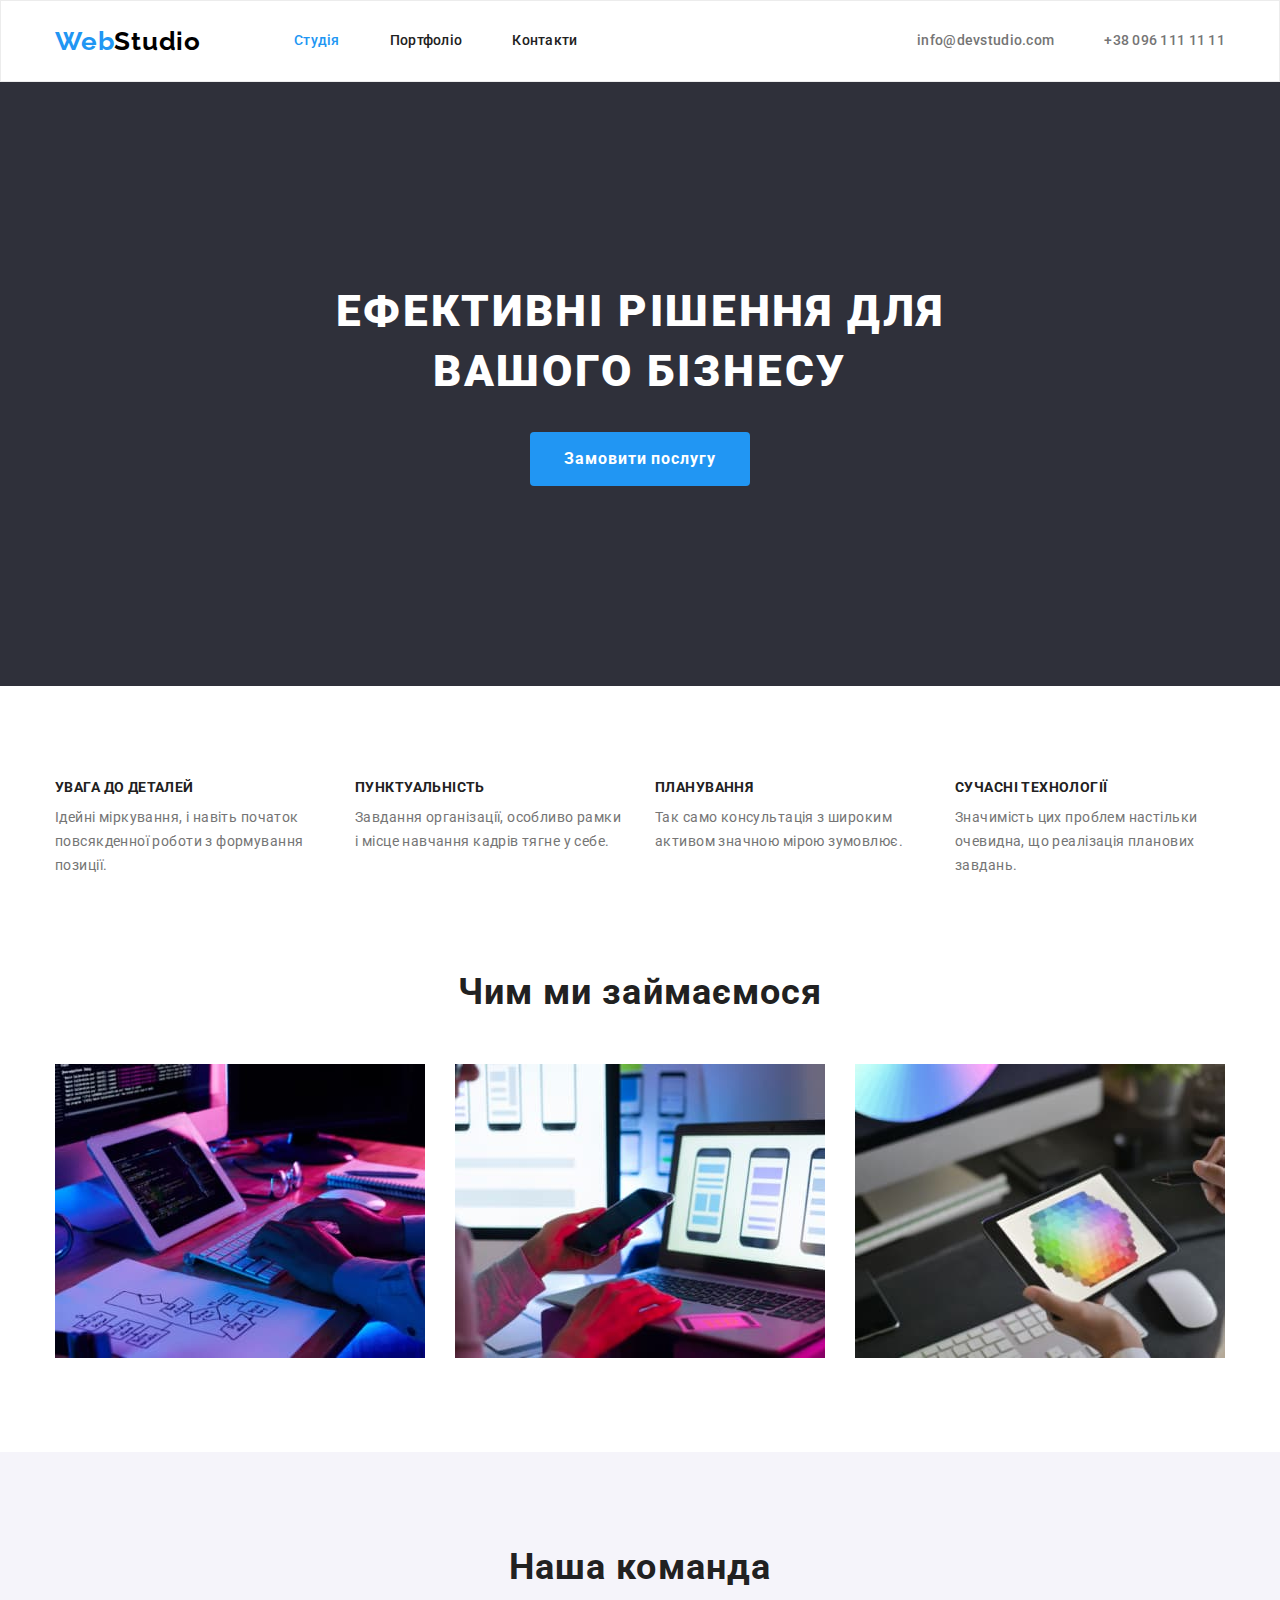
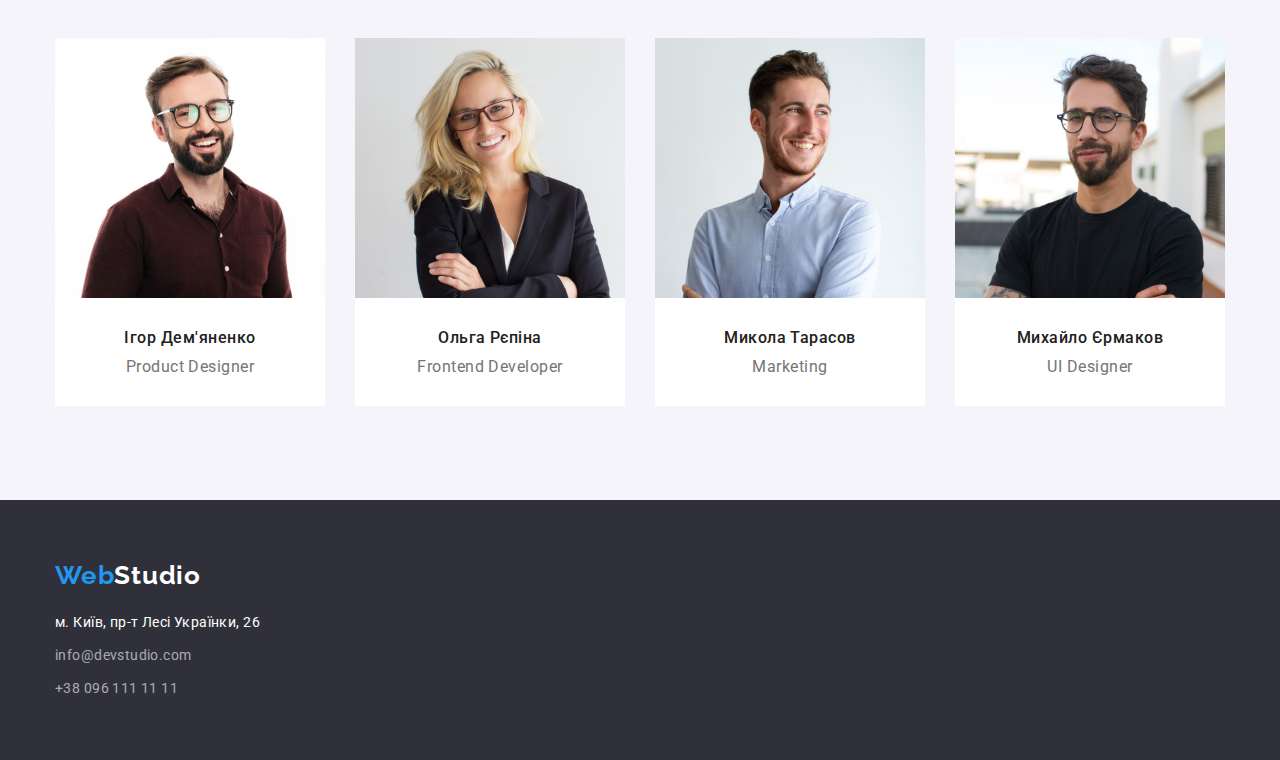
==== index.html @ 1d103bad "додав контент" ====
<!DOCTYPE html>
<html lang="uk">
  <head>
    <meta charset="UTF-8" />
    <meta http-equiv="X-UA-Compatible" content="IE=edge" />
    <meta name="viewport" content="width=device-width, initial-scale=1.0" />
    <title>Студія</title>
    <link
      href="https://fonts.googleapis.com/css2?family=Raleway:wght@700&family=Roboto:wght@400;500;700;900&display=swap"
      rel="stylesheet"
    />
    <link
      rel="stylesheet"
      href="https://cdnjs.cloudflare.com/ajax/libs/modern-normalize/1.1.0/modern-normalize.min.css"
    />
    <link rel="stylesheet" href="./css/styles.css" />
  </head>
  <body>
    <header class="header">
      <div class="container header-flex">
        <a class="header-logo link" href=""
          ><span class="logo-web">Web</span>Studio</a
        >
        <nav>
          <ul class="header-list list">
            <li class="header-item">
              <a class="header-link link current" href="#">Студія</a>
            </li>
            <li class="header-item">
              <a class="header-link link" href="./portfolio.html">Портфоліо</a>
            </li>
            <li class="header-item">
              <a class="header-link link" href="#">Контакти</a>
            </li>
          </ul>
        </nav>
        <ul class="header-list-auth list">
          <li>
            <a class="header-mail" href="mailto:info@devstudio.com"
              >info@devstudio.com</a
            >
          </li>
          <li>
            <a class="header-tel" href="tel:+380961111111">+38 096 111 11 11</a>
          </li>
        </ul>
      </div>
    </header>
    <main>
      <section class="hero">
        <div class="container">
          <h1 class="hero-title">Ефективні рішення для вашого бізнесу</h1>
          <button type="button" class="hero-btn">Замовити послугу</button>
        </div>
      </section>
      <section class="features section">
        <div class="container">
          <h2 class="visually-hidden">Наші особливості</h2>
          <ul class="features-list list">
            <li class="features-item">
              <h3 class="features-item-title">УВАГА ДО ДЕТАЛЕЙ</h3>
              <p class="features-text">
                Ідейні міркування, і навіть початок повсякденної роботи з
                формування позиції.
              </p>
            </li>
            <li class="features-item">
              <h3 class="features-item-title">ПУНКТУАЛЬНІСТЬ</h3>
              <p class="features-text">
                Завдання організації, особливо рамки і місце навчання кадрів
                тягне у себе.
              </p>
            </li>
            <li class="features-item">
              <h3 class="features-item-title">ПЛАНУВАННЯ</h3>
              <p class="features-text">
                Так само консультація з широким активом значною мірою зумовлює.
              </p>
            </li>
            <li class="features-item">
              <h3 class="features-item-title">СУЧАСНІ ТЕХНОЛОГІЇ</h3>
              <p class="features-text">
                Значимість цих проблем настільки очевидна, що реалізація
                планових завдань.
              </p>
            </li>
          </ul>
        </div>
      </section>
      <section class="services">
        <div class="container">
          <h2 class="services-title">Чим ми займаємося</h2>
          <ul class="services-list list">
            <li class="services-item">
              <img
                src="./images/1.jpg"
                alt="Планування проекту"
                width="370"
                height="294"
              />
            </li>
            <li class="services-item">
              <img
                src="./images/2.jpg"
                alt="Синхронізація з мобільним додатком"
                width="370"
                height="294"
              />
            </li>
            <li class="services-item">
              <img
                src="./images/3.jpg"
                alt="Кольорова палітра"
                width="370"
                height="294"
              />
            </li>
          </ul>
        </div>
      </section>
      <section class="team section">
        <div class="container">
          <h2 class="team-title">Наша команда</h2>
          <ul class="team-list list">
            <li class="team-member">
              <img
                src="./images/img1.jpg"
                alt="Ігор Дем'яненко"
                width="270"
                height="260"
              />
              <div class="team-block">
                <h3 class="team-member-name">Ігор Дем'яненко</h3>
                <p class="team-member-position">Product Designer</p>
              </div>
            </li>
            <li class="team-member">
              <img
                src="./images/img2.jpg"
                alt="Ольга Рєпіна"
                width="270"
                height="260"
              />
              <div class="team-block">
                <h3 class="team-member-name">Ольга Рєпіна</h3>
                <p class="team-member-position">Frontend Developer</p>
              </div>
            </li>
            <li class="team-member">
              <img
                src="images/img3.jpg"
                alt="Микола Тарасов"
                width="270"
                height="260"
              />
              <div class="team-block">
                <h3 class="team-member-name">Микола Тарасов</h3>
                <p class="team-member-position">Marketing</p>
              </div>
            </li>
            <li class="team-member">
              <img
                src="./images/img4.jpg"
                alt="Михайло Єрмаков"
                width="270"
                height="260"
              />
              <div class="team-block">
                <h3 class="team-member-name">Михайло Єрмаков</h3>
                <p class="team-member-position">UI Designer</p>
              </div>
            </li>
          </ul>
        </div>
      </section>
    </main>
    <footer class="footer">
      <div class="container">
        <a class="footer-logo link" href="#"
          ><span class="logo-web">Web</span>Studio</a
        >
        <address>
          <ul class="footer-list list">
            <li class="adress">
              <a
                class="adress-item link"
                href="https://goo.gl/maps/mr3EMyMqfhv25Y5KA"
                rel="noreferrer noopener nofollow"
                >м. Київ, пр-т Лесі Українки, 26</a
              >
            </li>
            <li class="footer-item-mail">
              <a
                class="footer-mail link"
                href="mailto:info@devstudio.com"
                target="_blank"
                >info@devstudio.com</a
              >
            </li>
            <li class="footer-item-tel">
              <a class="footer-tel link" href="tel:+380961111111"
                >+38 096 111 11 11</a
              >
            </li>
          </ul>
        </address>
      </div>
    </footer>
  </body>
</html>
---- css/styles.css ----
:root {
  --first-color: #ffffff;
  --second-color: #2196f3;
  --title-color: #212121;
  --text-color: #757575;
  --logo-color: #000000;
  --bgc: #2f303a;
  --contacts-color: rgba(255, 255, 255, 0.6);
  --filter-btn-bgc: #f5f4fa;
  --header-border-color: #ececec;
  --item-block-border: #eeeeee;
}

body {
  font-family: "Roboto", sans-serif;
  background-color: var(--first-color);
  color: var(--text-color);
}
h1,
h2,
h3,
h4,
h5,
h6 {
  margin: 0;
  padding: 0;
}
ul {
  margin: 0;
  padding: 0;
}
p {
  margin: 0;
  padding: 0;
}
img {
  display: block;
}

.container {
  width: 1200px;
  padding-left: 15px;
  padding-right: 15px;
  margin: 0 auto;
}

.list {
  list-style: none;
}

.link {
  text-decoration: none;
}

.header-list .header-link.current {
  color: var(--second-color);
}

.header {
  border: 1px solid var(--header-border-color);
}

.header-list {
  display: flex;
  gap: 50px;
}

.header-list-auth {
  display: flex;
  gap: 50px;
  margin-left: auto;
}

.header-flex {
  display: flex;
  align-items: center;
}

.header-logo {
  font-family: "Raleway";
  font-weight: 700;
  font-size: 26px;
  line-height: 1.19;
  letter-spacing: 0.03em;
  color: var(--logo-color);
  margin-right: 93px;
}

.logo-web {
  font-family: "Raleway";
  font-weight: 700;
  font-size: 26px;
  line-height: 1.19;
  letter-spacing: 0.03em;
  color: var(--second-color);
}

.header-link {
  display: block;
  font-weight: 500;
  font-size: 14px;
  line-height: 1.14;
  letter-spacing: 0.02em;
  color: var(--title-color);
  padding-top: 32px;
  padding-bottom: 32px;
}

.header-link:hover,
.header-link:focus {
  color: var(--second-color);
}

.header-tel {
  display: block;
  font-weight: 500;
  font-size: 14px;
  line-height: 1.14;
  letter-spacing: 0.02em;
  color: var(--text-color);
  text-decoration: none;
  padding-top: 32px;
  padding-bottom: 32px;
}

.header-mail {
  display: block;
  font-weight: 500;
  font-size: 14px;
  line-height: 1.14;
  letter-spacing: 0.02em;
  color: var(--text-color);
  text-decoration: none;
  padding-top: 32px;
  padding-bottom: 32px;
}

.header-mail:hover,
.header-mail:focus {
  color: var(--second-color);
}

.header-tel:hover,
.header-tel:focus {
  color: var(--second-color);
}

.hero {
  padding-top: 200px;
  padding-bottom: 200px;
  text-align: center;
}

.hero-title {
  font-weight: 900;
  font-size: 44px;
  line-height: 1.36;
  text-align: center;
  letter-spacing: 0.06em;
  text-transform: uppercase;
  color: var(--first-color);
  max-width: 696px;
  margin: 0 auto;
}

.hero-btn {
  display: inline-block;
  font-family: inherit;
  font-weight: 700;
  font-size: 16px;
  line-height: 1.88;
  border-color: transparent;
  border-radius: 4px;
  text-align: center;
  letter-spacing: 0.06em;
  color: var(--first-color);
  background-color: var(--second-color);
  cursor: pointer;
  padding: 10px 32px;
  margin-top: 30px;
}

.hero-btn:hover,
.hero-btn:focus {
  background-color: #188ce8;
}

.hero {
  background-color: var(--bgc);
}
.visually-hidden {
  position: absolute;
  white-space: nowrap;
  width: 1px;
  height: 1px;
  overflow: hidden;
  border: 0;
  padding: 0;
  clip: rect(0 0 0 0);
  clip-path: inset(50%);
  margin: -1px;
}

.section {
  padding-top: 94px;
  padding-bottom: 94px;
}

.features-list {
  display: flex;
  justify-content: space-between;
}

.features-item-title {
  font-weight: 700;
  font-size: 14px;
  line-height: 1.14;
  letter-spacing: 0.03em;
  text-transform: uppercase;
  color: var(--title-color);
}

.features-text {
  font-size: 14px;
  line-height: 1.71;
  letter-spacing: 0.03em;
  max-width: 270px;
  margin-top: 10px;
}

.services {
  padding-bottom: 94px;
}

.services-list {
  display: flex;
  gap: 30px;
  justify-content: space-between;
}

.services-title {
  font-weight: 700;
  font-size: 36px;
  line-height: 1.17;
  text-align: center;
  letter-spacing: 0.03em;
  color: var(--title-color);
  margin-bottom: 50px;
}

.team {
  background-color: var(--filter-btn-bgc);
}

.team-list {
  display: flex;
  gap: 30px;
}

.team-title {
  font-weight: 700;
  font-size: 36px;
  line-height: 1.17;
  text-align: center;
  letter-spacing: 0.03em;
  color: var(--title-color);
  margin-bottom: 50px;
}

.team-member {
  background-color: var(--first-color);
}

.team-member-name {
  font-weight: 500;
  font-size: 16px;
  line-height: 1.19;
  letter-spacing: 0.03em;
  color: var(--title-color);
}

.team-member-position {
  font-size: 16px;
  line-height: 1.19;
  letter-spacing: 0.03em;
  margin-top: 10px;
}

.team-block {
  padding-top: 30px;
  padding-bottom: 30px;
  text-align: center;
}

.footer {
  background-color: var(--bgc);
  padding-top: 60px;
  padding-bottom: 60px;
}

.footer-logo {
  display: block;
  font-family: "Raleway";
  font-weight: 700;
  font-size: 26px;
  line-height: 1.19;
  letter-spacing: 0.03em;
  color: var(--first-color);
  margin-bottom: 20px;
}
.adress {
  margin-bottom: 9px;
}
.adress-item {
  display: block;
  font-style: normal;
  font-size: 14px;
  line-height: 1.71;
  letter-spacing: 0.03em;
  color: var(--first-color);
}

.adress-item:hover,
.adress-item:focus {
  color: var(--second-color);
}

.footer-mail,
.footer-tel {
  font-style: normal;
  font-size: 14px;
  line-height: 1.71;
  letter-spacing: 0.03em;
  color: var(--contacts-color);
}

.footer-item-mail {
  margin-bottom: 9px;
}

.footer-mail {
  display: block;
}

.footer-mail:hover,
.footer-mail:focus {
  color: var(--second-color);
}

.footer-tel:hover,
.footer-tel:focus {
  color: var(--second-color);
}

.filter-list {
  display: flex;
  gap: 8px;
  justify-content: center;
  margin-bottom: 50px;
}

.filter-btn {
  font-family: inherit;
  font-weight: 500;
  font-size: 16px;
  line-height: 1.62;
  text-align: center;
  letter-spacing: 0.03em;
  color: var(--title-color);
  background-color: var(--filter-btn-bgc);
  cursor: pointer;
  border-color: transparent;
  border-radius: 4px;
  padding: 6px 22px;
}

.filter-btn:hover,
.filter-btn:focus {
  background-color: var(--second-color);
  color: var(--first-color);
}

.content-list {
  display: flex;
  flex-wrap: wrap;
  gap: 30px;
}

.content-title {
  font-weight: 700;
  font-size: 18px;
  line-height: 2;
  letter-spacing: 0.06em;
  color: var(--title-color);
  margin-bottom: 4px;
}

.content-text {
  font-size: 16px;
  line-height: 1.88;
  letter-spacing: 0.03em;
  color: var(--text-color);
}
.item-block {
  padding: 20px 24px;
  border-bottom: 1px solid var(--item-block-border);
  border-left: 1px solid var(--item-block-border);
  border-right: 1px solid var(--item-block-border);
}
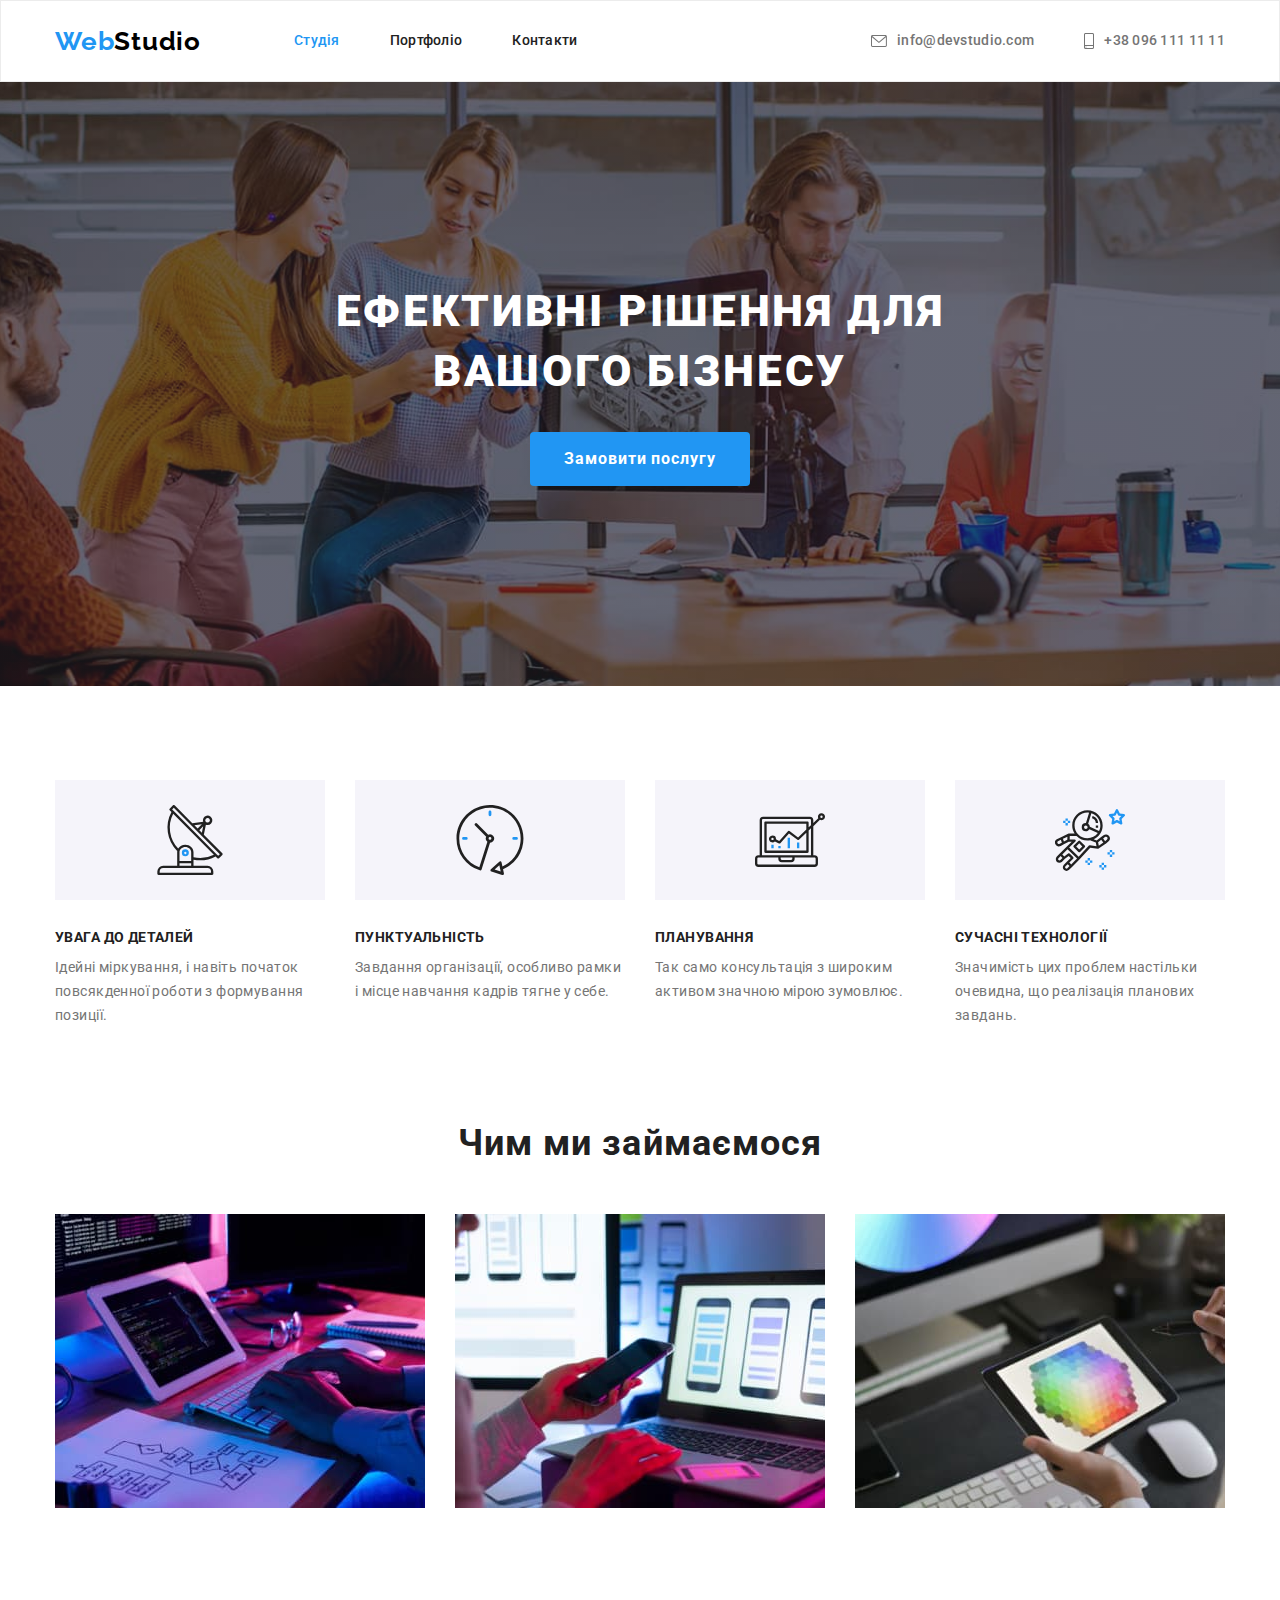
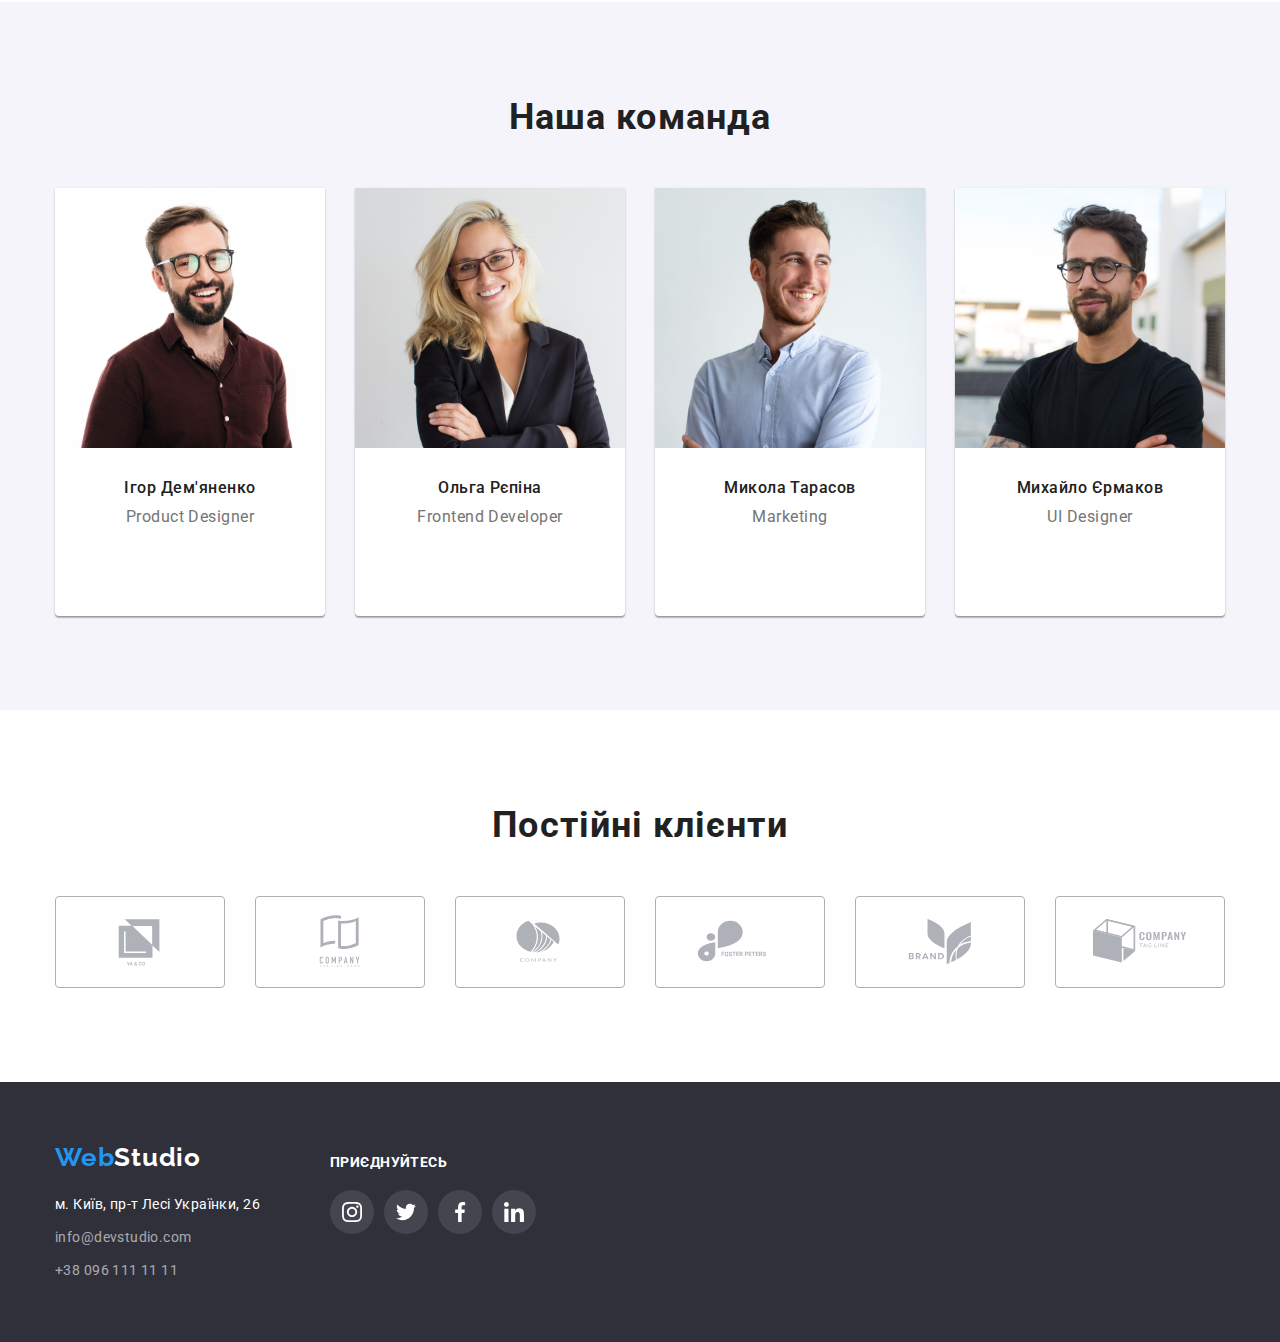
==== commit e37a5c0b: "ДЗ4" ====
--- a/index.html
+++ b/index.html
@@ -36,12 +36,20 @@
         </nav>
         <ul class="header-list-auth list">
           <li>
-            <a class="header-mail" href="mailto:info@devstudio.com"
-              >info@devstudio.com</a
-            >
-          </li>
-          <li>
-            <a class="header-tel" href="tel:+380961111111">+38 096 111 11 11</a>
+            <a class="header-mail envelope" href="mailto:info@devstudio.com">
+              <svg class="envelope-icon" width="16" height="12">
+                <use href="./images/symbol-defs.svg#icon-envelope"></use>
+              </svg>
+              info@devstudio.com
+            </a>
+          </li>
+          <li>
+            </a>
+            <a class="header-tel smartphone" href="tel:+380961111111">
+              <svg class="smartphone-icon" width="10" height="16">
+                <use href="./images/symbol-defs.svg#icon-smartphone"></use>
+              </svg>
+              +38 096 111 11 11</a>
           </li>
         </ul>
       </div>
@@ -57,27 +65,27 @@
         <div class="container">
           <h2 class="visually-hidden">Наші особливості</h2>
           <ul class="features-list list">
-            <li class="features-item">
+            <li class="features-antenna">
               <h3 class="features-item-title">УВАГА ДО ДЕТАЛЕЙ</h3>
               <p class="features-text">
                 Ідейні міркування, і навіть початок повсякденної роботи з
                 формування позиції.
               </p>
             </li>
-            <li class="features-item">
+            <li class="features-clock">
               <h3 class="features-item-title">ПУНКТУАЛЬНІСТЬ</h3>
               <p class="features-text">
                 Завдання організації, особливо рамки і місце навчання кадрів
                 тягне у себе.
               </p>
             </li>
-            <li class="features-item">
+            <li class="features-diagram">
               <h3 class="features-item-title">ПЛАНУВАННЯ</h3>
               <p class="features-text">
                 Так само консультація з широким активом значною мірою зумовлює.
               </p>
             </li>
-            <li class="features-item">
+            <li class="features-astronaut">
               <h3 class="features-item-title">СУЧАСНІ ТЕХНОЛОГІЇ</h3>
               <p class="features-text">
                 Значимість цих проблем настільки очевидна, що реалізація
@@ -132,7 +140,40 @@
               <div class="team-block">
                 <h3 class="team-member-name">Ігор Дем'яненко</h3>
                 <p class="team-member-position">Product Designer</p>
+                <ul class="social-list list">
+                  <li>
+                    <a class="social-icon" href="#">
+                       <svg class="social-svg" width="20" height="20">
+                <use href="./images/symbol-defs.svg#icon-instagram"></use>
+              </svg>
+                    </a>
+                   
+                  </li>
+                  <li>
+                   <a class="social-icon" href="#">
+                       <svg class="social-svg" width="20" height="20">
+                <use href="./images/symbol-defs.svg#icon-twitter"></use>
+              </svg>
+                    </a>
+                     
+                  </li>
+                  <li>
+                   <a class="social-icon" href="#">
+                       <svg class="social-svg" width="20" height="20">
+                <use href="./images/symbol-defs.svg#icon-facebook"></use>
+              </svg>
+                    </a>
+                  </li>
+                  <li>
+                   <a class="social-icon" href="#">
+                       <svg class="social-svg" width="20" height="20">
+                <use href="./images/symbol-defs.svg#icon-linkedin"></use>
+              </svg>
+                    </a>
+                  </li>
+                </ul>
               </div>
+
             </li>
             <li class="team-member">
               <img
@@ -144,7 +185,40 @@
               <div class="team-block">
                 <h3 class="team-member-name">Ольга Рєпіна</h3>
                 <p class="team-member-position">Frontend Developer</p>
+                <ul class="social-list list">
+                  <li>
+                    <a class="social-icon" href="#">
+                       <svg class="social-svg" width="20" height="20">
+                <use href="./images/symbol-defs.svg#icon-instagram"></use>
+              </svg>
+                    </a>
+                   
+                  </li>
+                  <li>
+                   <a class="social-icon" href="#">
+                       <svg class="social-svg" width="20" height="20">
+                <use href="./images/symbol-defs.svg#icon-twitter"></use>
+              </svg>
+                    </a>
+                     
+                  </li>
+                  <li>
+                   <a class="social-icon" href="#">
+                       <svg class="social-svg" width="20" height="20">
+                <use href="./images/symbol-defs.svg#icon-facebook"></use>
+              </svg>
+                    </a>
+                  </li>
+                  <li>
+                   <a class="social-icon" href="#">
+                       <svg class="social-svg" width="20" height="20">
+                <use href="./images/symbol-defs.svg#icon-linkedin"></use>
+              </svg>
+                    </a>
+                  </li>
+                </ul>
               </div>
+              
             </li>
             <li class="team-member">
               <img
@@ -156,6 +230,38 @@
               <div class="team-block">
                 <h3 class="team-member-name">Микола Тарасов</h3>
                 <p class="team-member-position">Marketing</p>
+                <ul class="social-list list">
+                  <li>
+                    <a class="social-icon" href="#">
+                       <svg class="social-svg" width="20" height="20">
+                <use href="./images/symbol-defs.svg#icon-instagram"></use>
+              </svg>
+                    </a>
+                   
+                  </li>
+                  <li>
+                   <a class="social-icon" href="#">
+                       <svg class="social-svg" width="20" height="20">
+                <use href="./images/symbol-defs.svg#icon-twitter"></use>
+              </svg>
+                    </a>
+                     
+                  </li>
+                  <li>
+                   <a class="social-icon" href="#">
+                       <svg class="social-svg" width="20" height="20">
+                <use href="./images/symbol-defs.svg#icon-facebook"></use>
+              </svg>
+                    </a>
+                  </li>
+                  <li>
+                   <a class="social-icon" href="#">
+                       <svg class="social-svg" width="20" height="20">
+                <use href="./images/symbol-defs.svg#icon-linkedin"></use>
+              </svg>
+                    </a>
+                  </li>
+                </ul>
               </div>
             </li>
             <li class="team-member">
@@ -168,14 +274,95 @@
               <div class="team-block">
                 <h3 class="team-member-name">Михайло Єрмаков</h3>
                 <p class="team-member-position">UI Designer</p>
+                <ul class="social-list list">
+                  <li>
+                    <a class="social-icon" href="#">
+                       <svg class="social-svg" width="20" height="20">
+                <use href="./images/symbol-defs.svg#icon-instagram"></use>
+              </svg>
+                    </a>
+                   
+                  </li>
+                  <li>
+                   <a class="social-icon" href="#">
+                       <svg class="social-svg" width="20" height="20">
+                <use href="./images/symbol-defs.svg#icon-twitter"></use>
+              </svg>
+                    </a>
+                     
+                  </li>
+                  <li>
+                   <a class="social-icon" href="#">
+                       <svg class="social-svg" width="20" height="20">
+                <use href="./images/symbol-defs.svg#icon-facebook"></use>
+              </svg>
+                    </a>
+                  </li>
+                  <li>
+                   <a class="social-icon" href="#">
+                       <svg class="social-svg" width="20" height="20">
+                <use href="./images/symbol-defs.svg#icon-linkedin"></use>
+              </svg>
+                    </a>
+                  </li>
+                </ul>
               </div>
             </li>
           </ul>
         </div>
+      </section>
+      <section class="section">
+        <h2 class="clients-title">Постійні клієнти</h2>
+        <ul class="clients-list list">
+          <li>
+             <a class="clients-block" href="#">
+              <svg class="clients-icon" width="106" height="60">
+                <use href="./images/symbol-defs.svg#icon-client1"></use>
+              </svg>
+             </a>
+          </li>
+          <li>
+              <a class="clients-block" href="#">
+              <svg class="clients-icon" width="106" height="60">
+                <use href="./images/symbol-defs.svg#icon-client2"></use>
+              </svg>
+             </a>
+          </li>
+          <li>
+              <a class="clients-block" href="#">
+              <svg class="clients-icon" width="106" height="60">
+                <use href="./images/symbol-defs.svg#icon-client3"></use>
+              </svg>
+             </a>
+          </li>
+          <li>
+              <a class="clients-block" href="#">
+              <svg class="clients-icon" width="106" height="60">
+                <use href="./images/symbol-defs.svg#icon-client4"></use>
+              </svg>
+             </a>
+          </li>
+          <li>
+              <a class="clients-block" href="#">
+              <svg class="clients-icon" width="106" height="60">
+                <use href="./images/symbol-defs.svg#icon-client5"></use>
+              </svg>
+             </a>
+          </li>
+          <li>
+              <a class="clients-block" href="#">
+              <svg class="clients-icon" width="106" height="60">
+                <use href="./images/symbol-defs.svg#icon-client6"></use>
+              </svg>
+             </a>
+          </li>
+        </ul>
       </section>
     </main>
     <footer class="footer">
       <div class="container">
+        <div class="footer-content">
+        <div class="footer-contacts">
         <a class="footer-logo link" href="#"
           ><span class="logo-web">Web</span>Studio</a
         >
@@ -204,6 +391,43 @@
             </li>
           </ul>
         </address>
+        </div>
+        <div class="footer-socials">
+          <h3 class="socials-title">ПРИЄДНУЙТЕСЬ</h3>
+          <ul class="footer-social-list list">
+                  <li>
+                    <a class="footer-social-icon" href="#">
+                       <svg class="social-svg" width="20" height="20">
+                <use href="./images/symbol-defs.svg#icon-instagram"></use>
+              </svg>
+                    </a>
+                   
+                  </li>
+                  <li>
+                   <a class="footer-social-icon" href="#">
+                       <svg class="social-svg" width="20" height="20">
+                <use href="./images/symbol-defs.svg#icon-twitter"></use>
+              </svg>
+                    </a>
+                     
+                  </li>
+                  <li>
+                   <a class="footer-social-icon" href="#">
+                       <svg class="social-svg" width="20" height="20">
+                <use href="./images/symbol-defs.svg#icon-facebook"></use>
+              </svg>
+                    </a>
+                  </li>
+                  <li>
+                   <a class="footer-social-icon" href="#">
+                       <svg class="social-svg" width="20" height="20">
+                <use href="./images/symbol-defs.svg#icon-linkedin"></use>
+              </svg>
+                    </a>
+                  </li>
+                </ul>
+        </div>
+        </div>
       </div>
     </footer>
   </body>
--- a/css/styles.css
+++ b/css/styles.css
@@ -4,11 +4,14 @@
   --title-color: #212121;
   --text-color: #757575;
   --logo-color: #000000;
-  --bgc: #2f303a;
+  --bgc: #c4c4c4;
   --contacts-color: rgba(255, 255, 255, 0.6);
   --filter-btn-bgc: #f5f4fa;
   --header-border-color: #ececec;
   --item-block-border: #eeeeee;
+  --footer-bgc: #2f303a;
+  --social-color: #afb1b8;
+  --footer-social-bgc: rgba(255, 255, 255, 0.1);
 }
 
 body {
@@ -135,9 +138,27 @@
   padding-bottom: 32px;
 }
 
+.envelope,
+.smartphone {
+  fill: var(--text-color);
+  display: flex;
+  gap: 10px;
+  align-items: center;
+}
+
+.envelope:hover,
+.envelope:focus {
+  fill: var(--second-color);
+}
+
 .header-mail:hover,
 .header-mail:focus {
   color: var(--second-color);
+}
+
+.smartphone:hover,
+.smartphone:focus {
+  fill: var(--second-color);
 }
 
 .header-tel:hover,
@@ -149,6 +170,17 @@
   padding-top: 200px;
   padding-bottom: 200px;
   text-align: center;
+  background-color: var(--bgc);
+  background-image: linear-gradient(
+      rgba(47, 48, 58, 0.4),
+      rgba(47, 48, 58, 0.4)
+    ),
+    url(../images/hero-background.jpg);
+  background-repeat: no-repeat;
+  background-position: center;
+  background-size: cover;
+  max-width: 1600px;
+  margin: 0 auto;
 }
 
 .hero-title {
@@ -185,9 +217,6 @@
   background-color: #188ce8;
 }
 
-.hero {
-  background-color: var(--bgc);
-}
 .visually-hidden {
   position: absolute;
   white-space: nowrap;
@@ -206,6 +235,50 @@
   padding-bottom: 94px;
 }
 
+.features-antenna::before {
+  content: "";
+  display: block;
+  height: 120px;
+  background-image: url("../images/antenna\ 1.svg");
+  background-repeat: no-repeat;
+  background-position: center;
+  background-color: var(--filter-btn-bgc);
+  margin-bottom: 30px;
+}
+
+.features-clock::before {
+  content: "";
+  display: block;
+  height: 120px;
+  background-image: url("../images/clock\ 1.svg");
+  background-repeat: no-repeat;
+  background-position: center;
+  background-color: var(--filter-btn-bgc);
+  margin-bottom: 30px;
+}
+
+.features-diagram::before {
+  content: "";
+  display: block;
+  height: 120px;
+  background-image: url("../images/diagram\ 1.svg");
+  background-repeat: no-repeat;
+  background-position: center;
+  background-color: var(--filter-btn-bgc);
+  margin-bottom: 30px;
+}
+
+.features-astronaut::before {
+  content: "";
+  display: block;
+  height: 120px;
+  background-image: url("../images/astronaut\ 1.svg");
+  background-repeat: no-repeat;
+  background-position: center;
+  background-color: var(--filter-btn-bgc);
+  margin-bottom: 30px;
+}
+
 .features-list {
   display: flex;
   justify-content: space-between;
@@ -257,6 +330,10 @@
   gap: 30px;
 }
 
+.social-icon {
+  fill: var(--social-color);
+}
+
 .team-title {
   font-weight: 700;
   font-size: 36px;
@@ -269,6 +346,15 @@
 
 .team-member {
   background-color: var(--first-color);
+  box-shadow: 0px 1px 3px rgba(0, 0, 0, 0.12), 0px 1px 1px rgba(0, 0, 0, 0.14),
+    0px 2px 1px rgba(0, 0, 0, 0.2);
+  border-radius: 0px 0px 4px 4px;
+  height: 428px;
+}
+
+.team-member:hover,
+.team-member:focus {
+  filter: drop-shadow(0px 4px 4px rgba(0, 0, 0, 0.25));
 }
 
 .team-member-name {
@@ -284,6 +370,7 @@
   line-height: 1.19;
   letter-spacing: 0.03em;
   margin-top: 10px;
+  margin-bottom: 28px;
 }
 
 .team-block {
@@ -292,10 +379,121 @@
   text-align: center;
 }
 
+.social-list {
+  display: flex;
+  align-items: center;
+  justify-content: center;
+  gap: 16px;
+}
+
+.social-icon {
+  display: flex;
+  width: 44px;
+  height: 44px;
+  border-radius: 50%;
+  align-items: center;
+  justify-content: center;
+}
+
+.social-icon:hover,
+.social-icon:focus {
+  background-color: var(--second-color);
+}
+
+.social-icon:hover .social-svg,
+.social-icon:focus .social-svg {
+  fill: var(--first-color);
+}
+
+.clients-title {
+  margin: 0 auto;
+  font-weight: 700;
+  font-size: 36px;
+  line-height: 42px;
+  text-align: center;
+  letter-spacing: 0.03em;
+  color: var(--title-color);
+  margin-bottom: 50px;
+}
+
+.clients-list {
+  display: flex;
+  justify-content: center;
+  gap: 30px;
+}
+
+.clients-block {
+  display: flex;
+  width: 170px;
+  height: 92px;
+  border: 1px solid #afb1b8;
+  border-radius: 4px;
+  border-color: var(--social-color);
+  align-items: center;
+  justify-content: center;
+}
+
+.clients-icon {
+  fill: var(--social-color);
+}
+
+.clients-block:hover,
+.clients-block:focus {
+  border-color: var(--second-color);
+}
+
+.clients-block:hover .clients-icon,
+.clients-block:focus .clients-icon {
+  fill: var(--second-color);
+}
+
 .footer {
-  background-color: var(--bgc);
+  background-color: var(--footer-bgc);
   padding-top: 60px;
   padding-bottom: 60px;
+}
+
+.footer-content {
+  display: flex;
+  gap: 70px;
+}
+
+.footer-socials {
+  padding-top: 12px;
+}
+
+.socials-title {
+  font-weight: 700;
+  font-size: 14px;
+  line-height: 16px;
+  letter-spacing: 0.03em;
+  text-transform: uppercase;
+  color: var(--first-color);
+  margin-bottom: 20px;
+}
+
+.footer-social-list {
+  display: flex;
+  gap: 10px;
+}
+
+.footer-social-icon {
+  display: flex;
+  align-items: center;
+  justify-content: center;
+  width: 44px;
+  height: 44px;
+  border-radius: 50%;
+  background-color: var(--footer-social-bgc);
+}
+
+.footer-social-icon:hover,
+.footer-social-icon:focus {
+  background-color: var(--second-color);
+}
+
+.social-svg {
+  fill: var(--first-color);
 }
 
 .footer-logo {
@@ -378,12 +576,20 @@
 .filter-btn:focus {
   background-color: var(--second-color);
   color: var(--first-color);
+  box-shadow: 0px 3px 1px rgba(0, 0, 0, 0.1), 0px 1px 2px rgba(0, 0, 0, 0.08),
+    0px 2px 2px rgba(0, 0, 0, 0.12);
 }
 
 .content-list {
   display: flex;
   flex-wrap: wrap;
   gap: 30px;
+}
+
+.content-item:hover,
+.content-item:focus {
+  box-shadow: 0px 1px 1px rgba(0, 0, 0, 0.12), 0px 4px 4px rgba(0, 0, 0, 0.06),
+    1px 4px 6px rgba(0, 0, 0, 0.16);
 }
 
 .content-title {
@@ -401,6 +607,7 @@
   letter-spacing: 0.03em;
   color: var(--text-color);
 }
+
 .item-block {
   padding: 20px 24px;
   border-bottom: 1px solid var(--item-block-border);
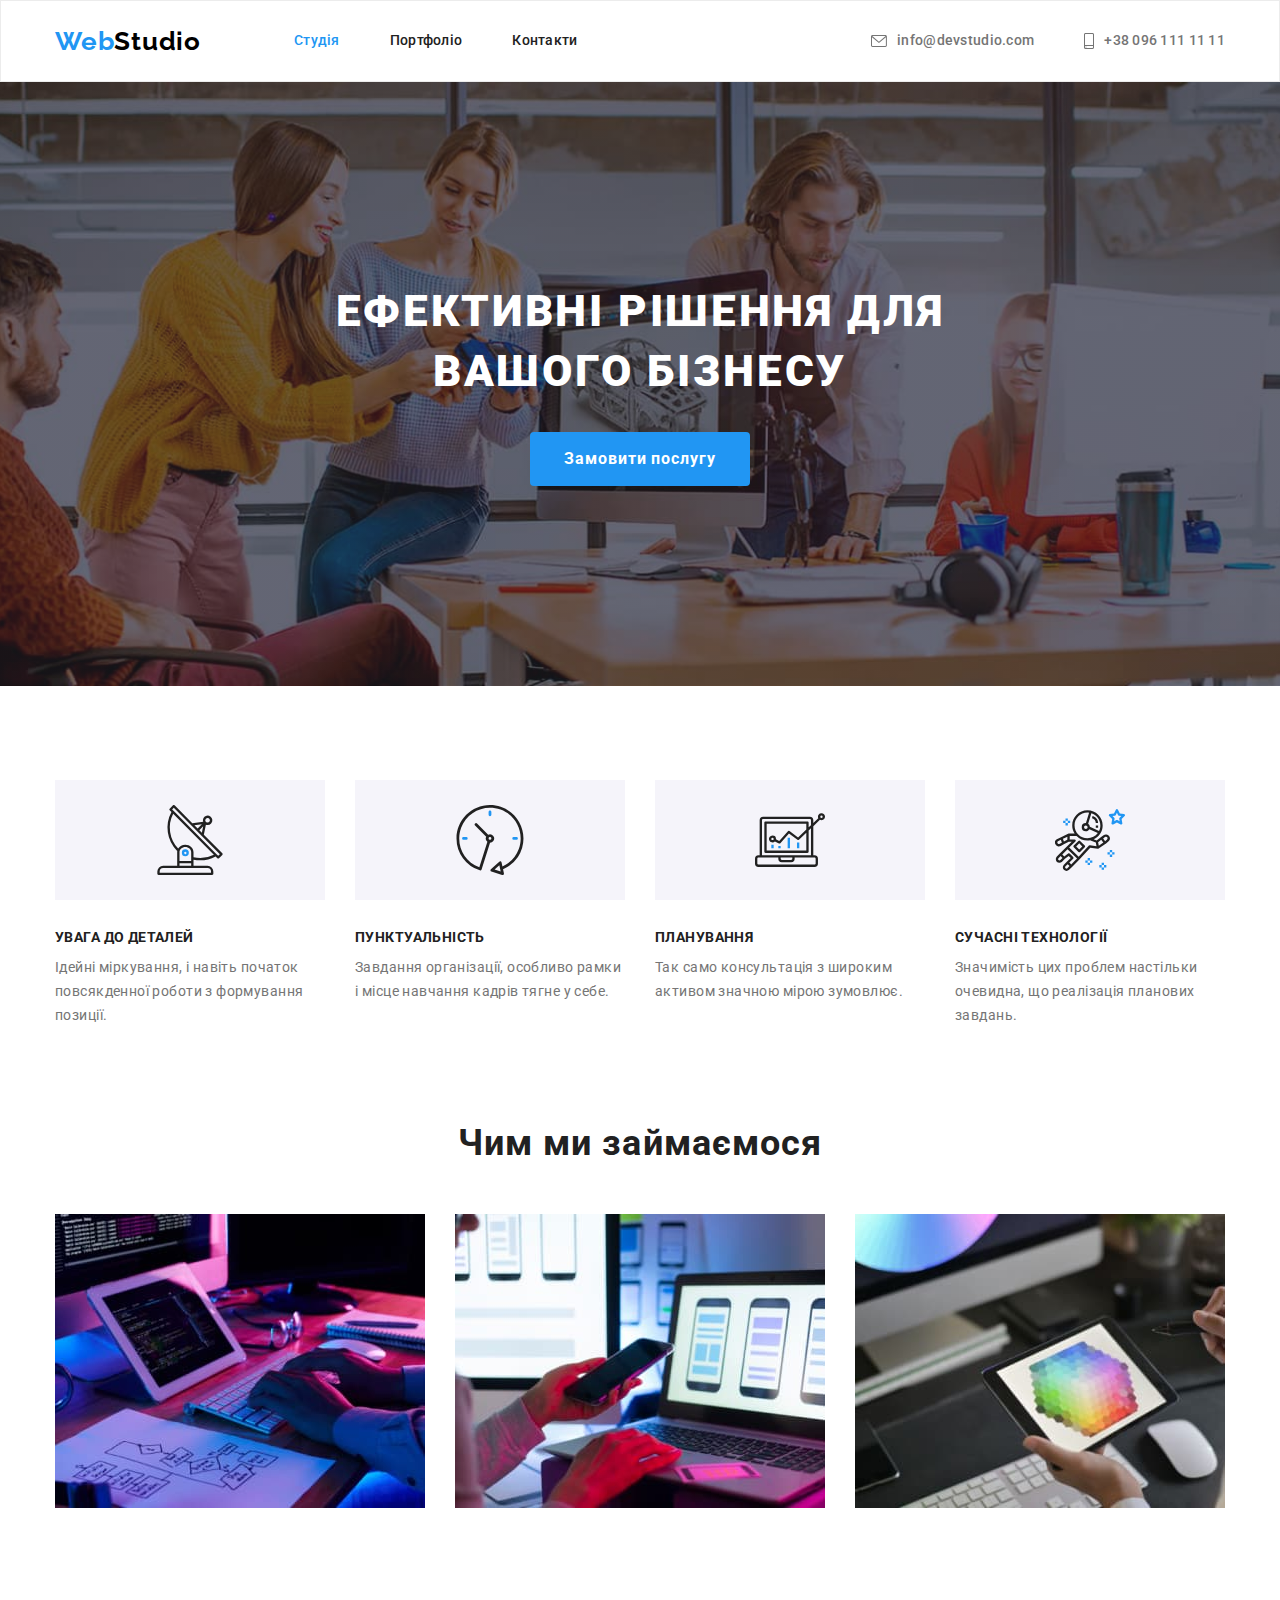
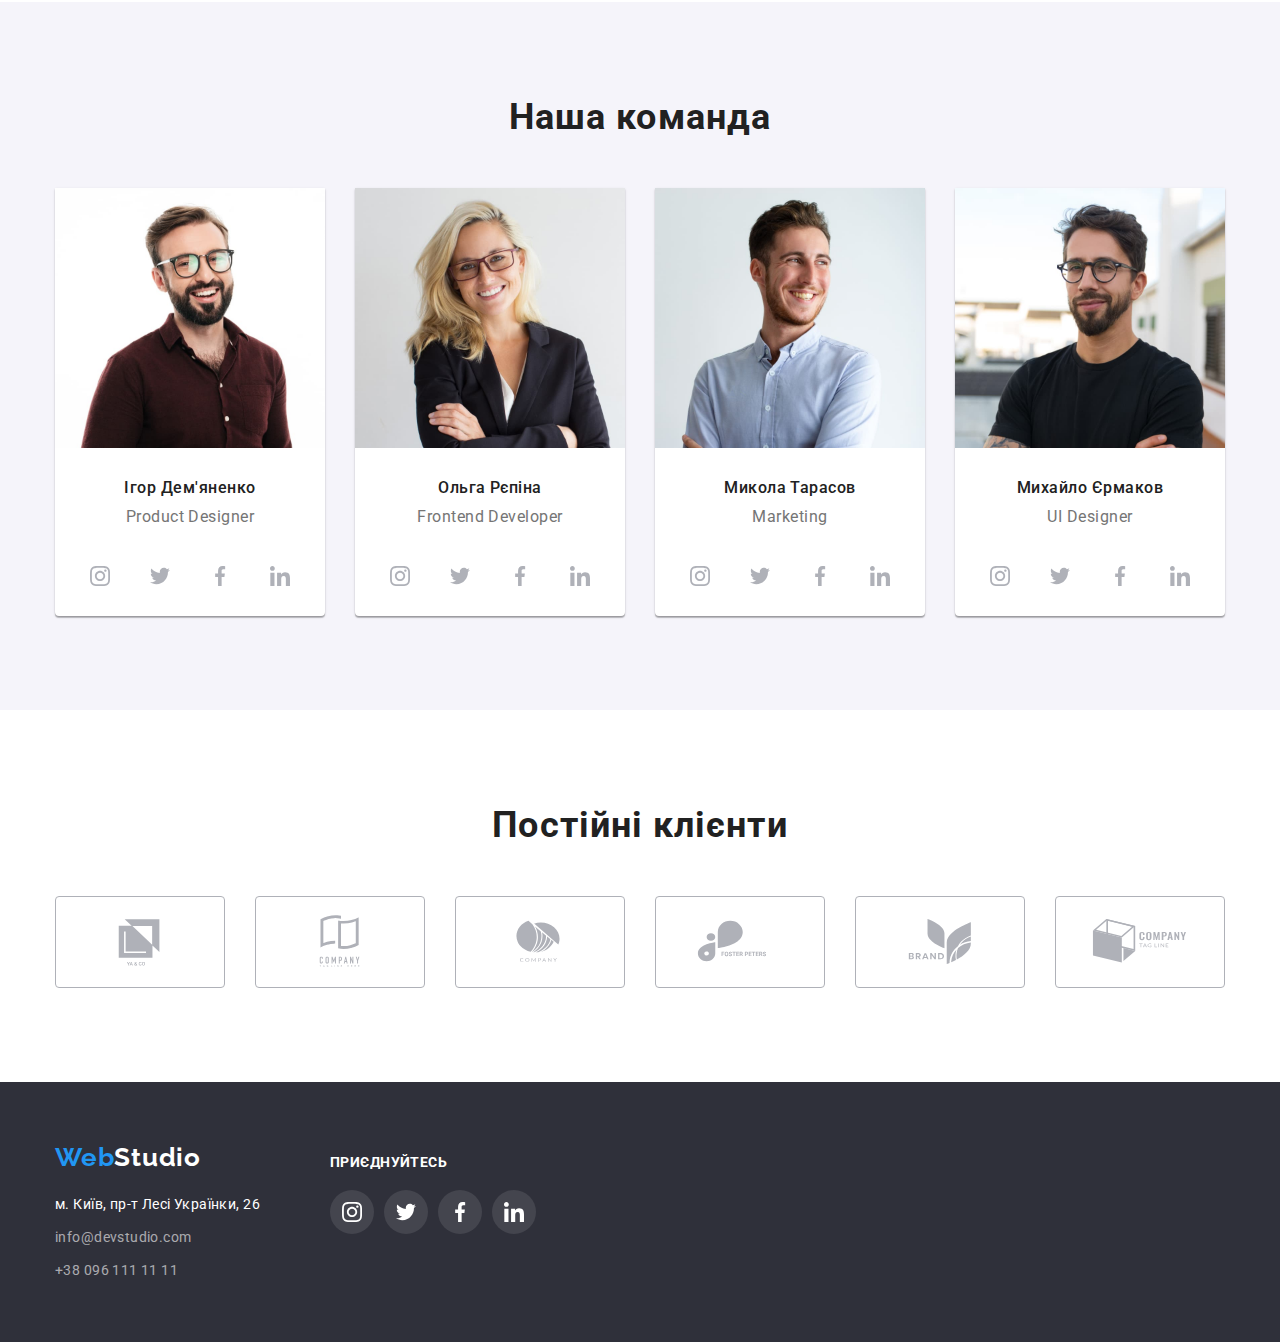
==== commit 3b97a71b: "додав виправлення" ====
--- a/index.html
+++ b/index.html
@@ -38,7 +38,7 @@
           <li>
             <a class="header-mail envelope" href="mailto:info@devstudio.com">
               <svg class="envelope-icon" width="16" height="12">
-                <use href="./images/symbol-defs.svg#icon-envelope"></use>
+                <use href="./images/icons.svg#icon-envelope"></use>
               </svg>
               info@devstudio.com
             </a>
@@ -47,7 +47,7 @@
             </a>
             <a class="header-tel smartphone" href="tel:+380961111111">
               <svg class="smartphone-icon" width="10" height="16">
-                <use href="./images/symbol-defs.svg#icon-smartphone"></use>
+                <use href="./images/icons.svg#icon-smartphone"></use>
               </svg>
               +38 096 111 11 11</a>
           </li>
@@ -144,7 +144,7 @@
                   <li>
                     <a class="social-icon" href="#">
                        <svg class="social-svg" width="20" height="20">
-                <use href="./images/symbol-defs.svg#icon-instagram"></use>
+                <use href="./images/icons.svg#icon-instagram"></use>
               </svg>
                     </a>
                    
@@ -152,7 +152,7 @@
                   <li>
                    <a class="social-icon" href="#">
                        <svg class="social-svg" width="20" height="20">
-                <use href="./images/symbol-defs.svg#icon-twitter"></use>
+                <use href="./images/icons.svg#icon-twitter"></use>
               </svg>
                     </a>
                      
@@ -160,14 +160,14 @@
                   <li>
                    <a class="social-icon" href="#">
                        <svg class="social-svg" width="20" height="20">
-                <use href="./images/symbol-defs.svg#icon-facebook"></use>
-              </svg>
-                    </a>
-                  </li>
-                  <li>
-                   <a class="social-icon" href="#">
-                       <svg class="social-svg" width="20" height="20">
-                <use href="./images/symbol-defs.svg#icon-linkedin"></use>
+                <use href="./images/icons.svg#icon-facebook"></use>
+              </svg>
+                    </a>
+                  </li>
+                  <li>
+                   <a class="social-icon" href="#">
+                       <svg class="social-svg" width="20" height="20">
+                <use href="./images/icons.svg#icon-linkedin"></use>
               </svg>
                     </a>
                   </li>
@@ -189,7 +189,7 @@
                   <li>
                     <a class="social-icon" href="#">
                        <svg class="social-svg" width="20" height="20">
-                <use href="./images/symbol-defs.svg#icon-instagram"></use>
+                <use href="./images/icons.svg#icon-instagram"></use>
               </svg>
                     </a>
                    
@@ -197,7 +197,7 @@
                   <li>
                    <a class="social-icon" href="#">
                        <svg class="social-svg" width="20" height="20">
-                <use href="./images/symbol-defs.svg#icon-twitter"></use>
+                <use href="./images/icons.svg#icon-twitter"></use>
               </svg>
                     </a>
                      
@@ -205,14 +205,14 @@
                   <li>
                    <a class="social-icon" href="#">
                        <svg class="social-svg" width="20" height="20">
-                <use href="./images/symbol-defs.svg#icon-facebook"></use>
-              </svg>
-                    </a>
-                  </li>
-                  <li>
-                   <a class="social-icon" href="#">
-                       <svg class="social-svg" width="20" height="20">
-                <use href="./images/symbol-defs.svg#icon-linkedin"></use>
+                <use href="./images/icons.svg#icon-facebook"></use>
+              </svg>
+                    </a>
+                  </li>
+                  <li>
+                   <a class="social-icon" href="#">
+                       <svg class="social-svg" width="20" height="20">
+                <use href="./images/icons.svg#icon-linkedin"></use>
               </svg>
                     </a>
                   </li>
@@ -234,7 +234,7 @@
                   <li>
                     <a class="social-icon" href="#">
                        <svg class="social-svg" width="20" height="20">
-                <use href="./images/symbol-defs.svg#icon-instagram"></use>
+                <use href="./images/icons.svg#icon-instagram"></use>
               </svg>
                     </a>
                    
@@ -242,7 +242,7 @@
                   <li>
                    <a class="social-icon" href="#">
                        <svg class="social-svg" width="20" height="20">
-                <use href="./images/symbol-defs.svg#icon-twitter"></use>
+                <use href="./images/icons.svg#icon-twitter"></use>
               </svg>
                     </a>
                      
@@ -250,14 +250,14 @@
                   <li>
                    <a class="social-icon" href="#">
                        <svg class="social-svg" width="20" height="20">
-                <use href="./images/symbol-defs.svg#icon-facebook"></use>
-              </svg>
-                    </a>
-                  </li>
-                  <li>
-                   <a class="social-icon" href="#">
-                       <svg class="social-svg" width="20" height="20">
-                <use href="./images/symbol-defs.svg#icon-linkedin"></use>
+                <use href="./images/icons.svg#icon-facebook"></use>
+              </svg>
+                    </a>
+                  </li>
+                  <li>
+                   <a class="social-icon" href="#">
+                       <svg class="social-svg" width="20" height="20">
+                <use href="./images/icons.svg#icon-linkedin"></use>
               </svg>
                     </a>
                   </li>
@@ -278,7 +278,7 @@
                   <li>
                     <a class="social-icon" href="#">
                        <svg class="social-svg" width="20" height="20">
-                <use href="./images/symbol-defs.svg#icon-instagram"></use>
+                <use href="./images/icons.svg#icon-instagram"></use>
               </svg>
                     </a>
                    
@@ -286,7 +286,7 @@
                   <li>
                    <a class="social-icon" href="#">
                        <svg class="social-svg" width="20" height="20">
-                <use href="./images/symbol-defs.svg#icon-twitter"></use>
+                <use href="./images/icons.svg#icon-twitter"></use>
               </svg>
                     </a>
                      
@@ -294,14 +294,14 @@
                   <li>
                    <a class="social-icon" href="#">
                        <svg class="social-svg" width="20" height="20">
-                <use href="./images/symbol-defs.svg#icon-facebook"></use>
-              </svg>
-                    </a>
-                  </li>
-                  <li>
-                   <a class="social-icon" href="#">
-                       <svg class="social-svg" width="20" height="20">
-                <use href="./images/symbol-defs.svg#icon-linkedin"></use>
+                <use href="./images/icons.svg#icon-facebook"></use>
+              </svg>
+                    </a>
+                  </li>
+                  <li>
+                   <a class="social-icon" href="#">
+                       <svg class="social-svg" width="20" height="20">
+                <use href="./images/icons.svg#icon-linkedin"></use>
               </svg>
                     </a>
                   </li>
@@ -317,42 +317,42 @@
           <li>
              <a class="clients-block" href="#">
               <svg class="clients-icon" width="106" height="60">
-                <use href="./images/symbol-defs.svg#icon-client1"></use>
+                <use href="./images/icons.svg#icon-client1"></use>
               </svg>
              </a>
           </li>
           <li>
               <a class="clients-block" href="#">
               <svg class="clients-icon" width="106" height="60">
-                <use href="./images/symbol-defs.svg#icon-client2"></use>
+                <use href="./images/icons.svg#icon-client2"></use>
               </svg>
              </a>
           </li>
           <li>
               <a class="clients-block" href="#">
               <svg class="clients-icon" width="106" height="60">
-                <use href="./images/symbol-defs.svg#icon-client3"></use>
+                <use href="./images/icons.svg#icon-client3"></use>
               </svg>
              </a>
           </li>
           <li>
               <a class="clients-block" href="#">
               <svg class="clients-icon" width="106" height="60">
-                <use href="./images/symbol-defs.svg#icon-client4"></use>
+                <use href="./images/icons.svg#icon-client4"></use>
               </svg>
              </a>
           </li>
           <li>
               <a class="clients-block" href="#">
               <svg class="clients-icon" width="106" height="60">
-                <use href="./images/symbol-defs.svg#icon-client5"></use>
+                <use href="./images/icons.svg#icon-client5"></use>
               </svg>
              </a>
           </li>
           <li>
               <a class="clients-block" href="#">
               <svg class="clients-icon" width="106" height="60">
-                <use href="./images/symbol-defs.svg#icon-client6"></use>
+                <use href="./images/icons.svg#icon-client6"></use>
               </svg>
              </a>
           </li>
@@ -397,31 +397,31 @@
           <ul class="footer-social-list list">
                   <li>
                     <a class="footer-social-icon" href="#">
-                       <svg class="social-svg" width="20" height="20">
-                <use href="./images/symbol-defs.svg#icon-instagram"></use>
+                       <svg class="footer-social-svg" width="20" height="20">
+                <use href="./images/icons.svg#icon-instagram"></use>
               </svg>
                     </a>
                    
                   </li>
                   <li>
                    <a class="footer-social-icon" href="#">
-                       <svg class="social-svg" width="20" height="20">
-                <use href="./images/symbol-defs.svg#icon-twitter"></use>
+                       <svg class="footer-social-svg" width="20" height="20">
+                <use href="./images/icons.svg#icon-twitter"></use>
               </svg>
                     </a>
                      
                   </li>
                   <li>
                    <a class="footer-social-icon" href="#">
-                       <svg class="social-svg" width="20" height="20">
-                <use href="./images/symbol-defs.svg#icon-facebook"></use>
+                       <svg class="footer-social-svg" width="20" height="20">
+                <use href="./images/icons.svg#icon-facebook"></use>
               </svg>
                     </a>
                   </li>
                   <li>
                    <a class="footer-social-icon" href="#">
-                       <svg class="social-svg" width="20" height="20">
-                <use href="./images/symbol-defs.svg#icon-linkedin"></use>
+                       <svg class="footer-social-svg" width="20" height="20">
+                <use href="./images/icons.svg#icon-linkedin"></use>
               </svg>
                     </a>
                   </li>
--- a/css/styles.css
+++ b/css/styles.css
@@ -492,7 +492,7 @@
   background-color: var(--second-color);
 }
 
-.social-svg {
+.footer-social-svg {
   fill: var(--first-color);
 }
 
